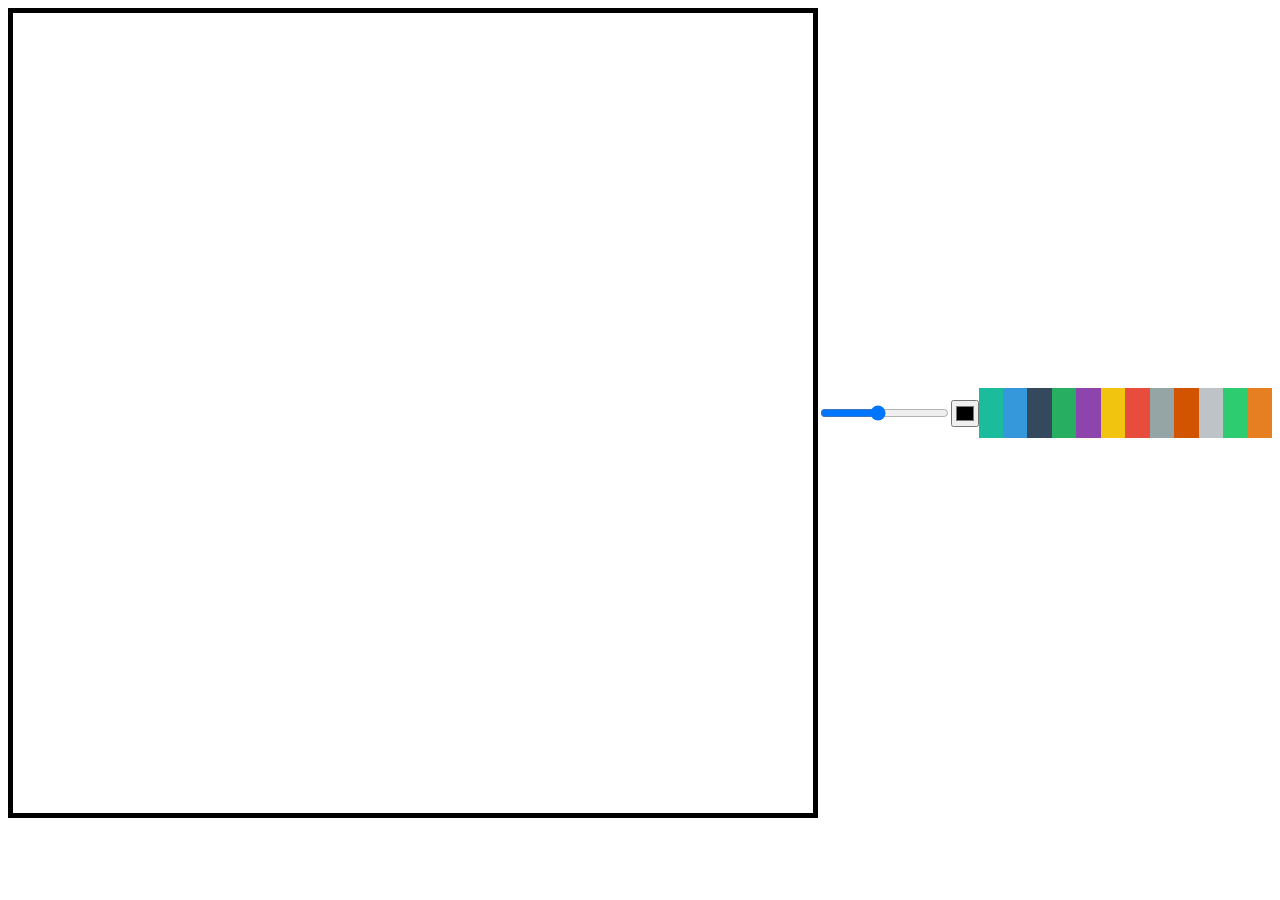
==== index.html @ afcd8c0b "2.4 컬러팔레트.." ====
<!DOCTYPE html>
<html lang="en">
<head>
    <meta charset="UTF-8">
    <meta name="viewport" content="width=device-width, initial-scale=1.0">
    <title>Meme-maker</title>
    <link rel="stylesheet" href="styles.css">
</head>
<body>
    <canvas></canvas>
    <input id="line-width" type="range" min="1" max="10"         
    value="5" step="0.1">
    <input type="color" id="color">
    <div class=" color-option" style="background-color: #1abc9c;"data-color="#1abc9c"></div>
    <div class=" color-option" style="background-color: #3498db;"data-color="#3498db"></div>
    <div class=" color-option" style="background-color: #34495e;"data-color="#34495e"></div>
    <div class=" color-option" style="background-color: #27ae60;"data-color="#27ae60"></div>
    <div class=" color-option" style="background-color: #8e44ad;"data-color="#8e44ad"></div>
    <div class=" color-option" style="background-color: #f1c40f;"data-color="#f1c40f"></div>
    <div class=" color-option" style="background-color: #e74c3c;"data-color="#e74c3c"></div>
    <div class=" color-option" style="background-color: #95a5a6;"data-color="#95a5a6"></div>
    <div class=" color-option" style="background-color: #d35400;"data-color="#d35400"></div>
    <div class=" color-option" style="background-color: #bdc3c7;"data-color="#bdc3c7"></div>
    <div class=" color-option" style="background-color: #2ecc71;"data-color="#2ecc71"></div>
    <div class=" color-option" style="background-color: #e67e22;"data-color="#e67e22"></div>
    

    
    
    
    
    
    
    
    
    
    
    
    
    <script src="app.js"></script>
</body>
</html>
---- styles.css ----
canvas {
    width:800px;
    height:800px;
    border:5px solid black;
}

body {
    display: flex;
    justify-content: center;
    align-items: center;
}  
.color-option {
    width: 50px;
    height: 50px;
    cursor: pointer;
}
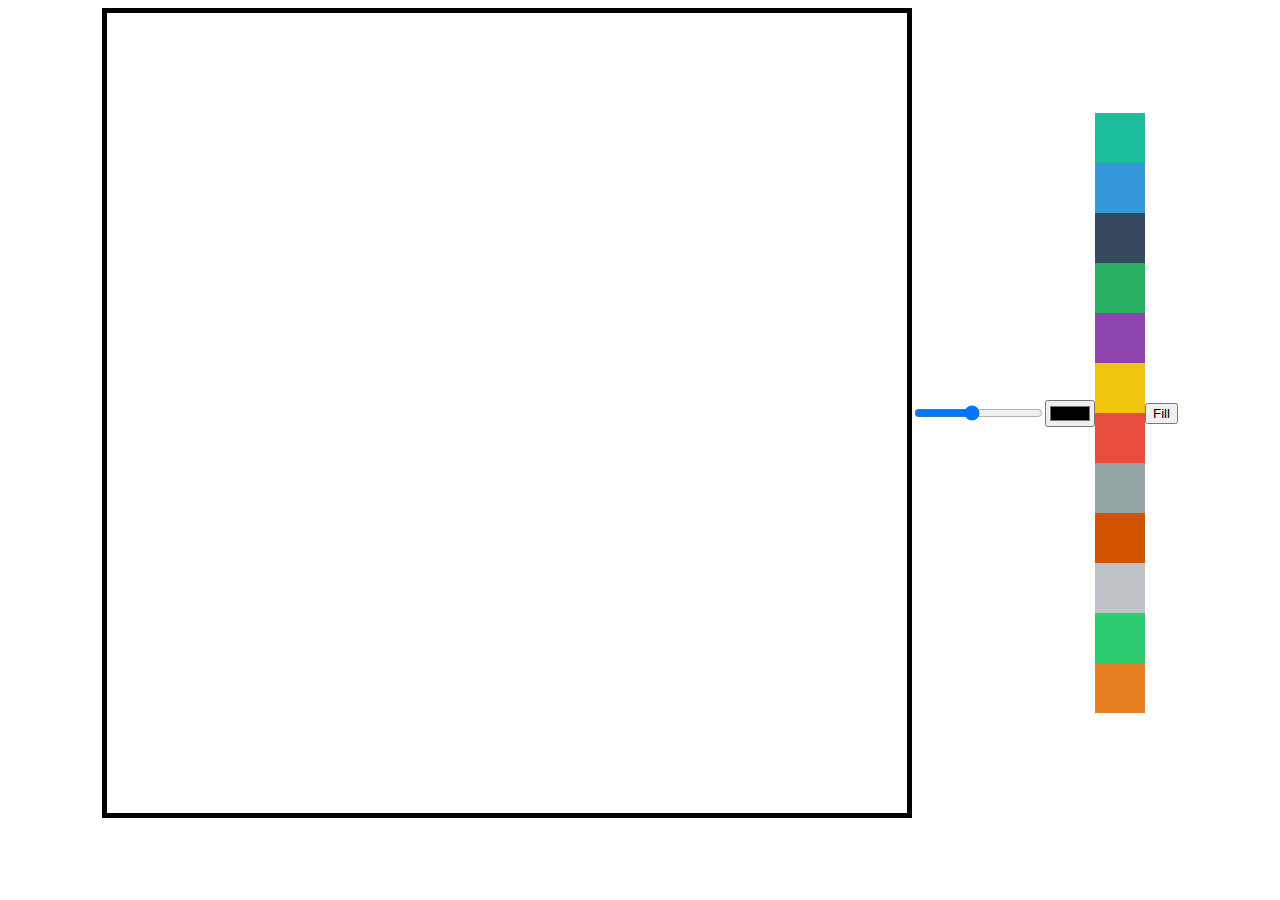
==== commit c387678f: "2.5 캔버스 채우기(Draw, Fill)" ====
--- a/index.html
+++ b/index.html
@@ -11,6 +11,7 @@
     <input id="line-width" type="range" min="1" max="10"         
     value="5" step="0.1">
     <input type="color" id="color">
+    <div>
     <div class=" color-option" style="background-color: #1abc9c;"data-color="#1abc9c"></div>
     <div class=" color-option" style="background-color: #3498db;"data-color="#3498db"></div>
     <div class=" color-option" style="background-color: #34495e;"data-color="#34495e"></div>
@@ -23,8 +24,9 @@
     <div class=" color-option" style="background-color: #bdc3c7;"data-color="#bdc3c7"></div>
     <div class=" color-option" style="background-color: #2ecc71;"data-color="#2ecc71"></div>
     <div class=" color-option" style="background-color: #e67e22;"data-color="#e67e22"></div>
+    </div>
+    <button id="mode-btn">Fill</button>
     
-
     
     
     
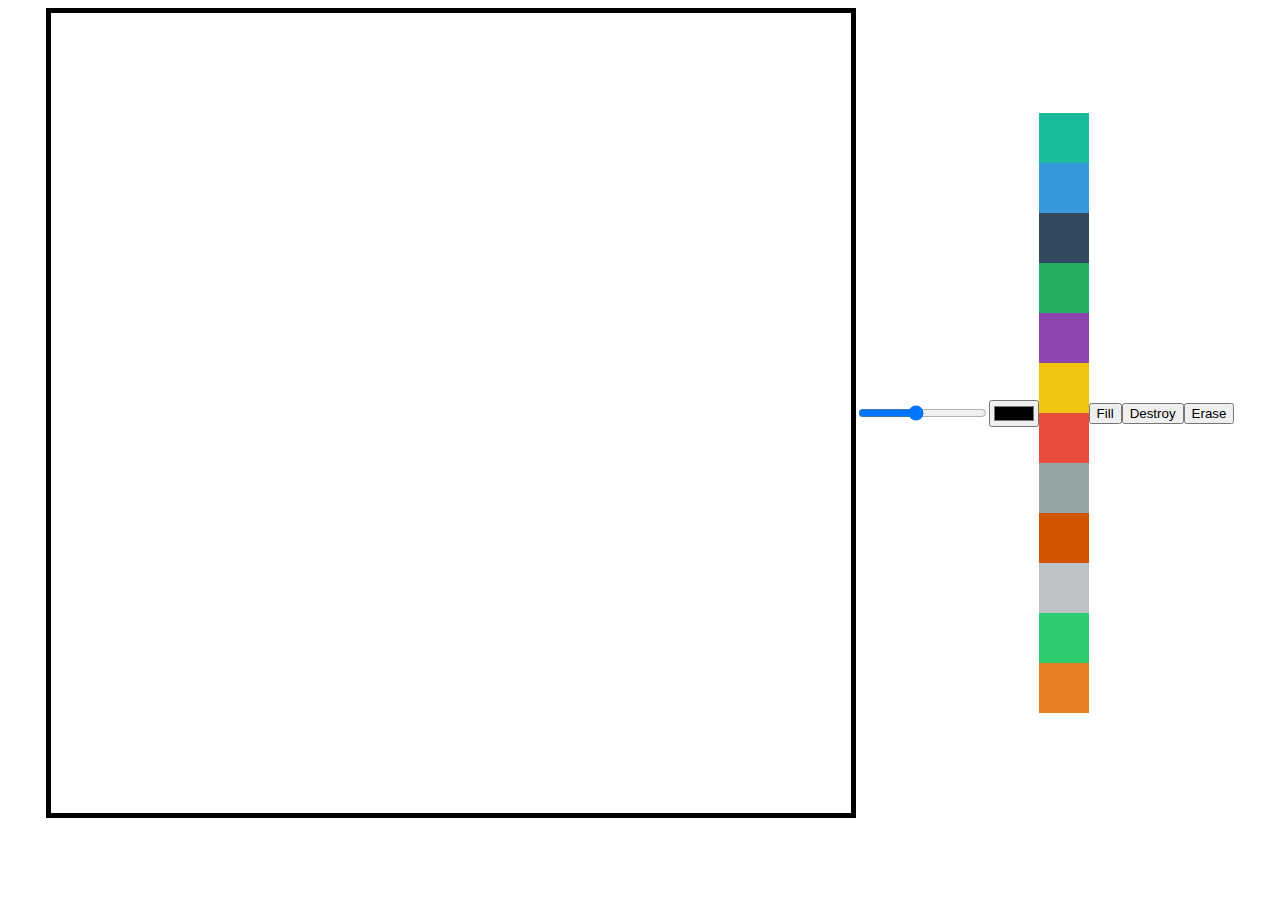
==== commit 9a894beb: "2.6 지우개 생성" ====
--- a/index.html
+++ b/index.html
@@ -26,19 +26,8 @@
     <div class=" color-option" style="background-color: #e67e22;"data-color="#e67e22"></div>
     </div>
     <button id="mode-btn">Fill</button>
-    
-    
-    
-    
-    
-    
-    
-    
-    
-    
-    
-    
-    
+    <button id="destroy-btn">Destroy</button>
+    <button id="eraser-btn">Erase</button>
     <script src="app.js"></script>
 </body>
 </html>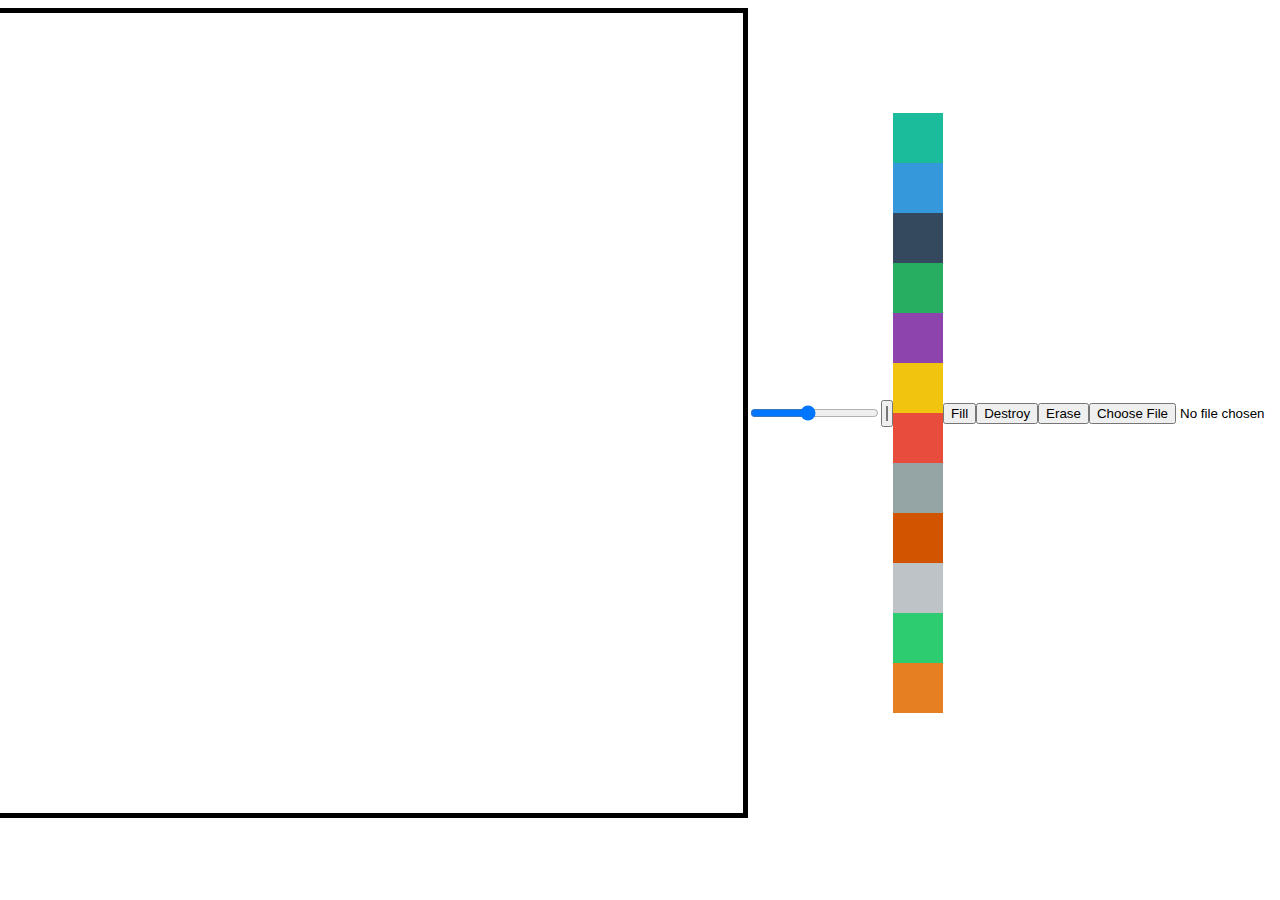
==== commit facfe17a: "3.0 이미지 추가" ====
--- a/index.html
+++ b/index.html
@@ -28,6 +28,7 @@
     <button id="mode-btn">Fill</button>
     <button id="destroy-btn">Destroy</button>
     <button id="eraser-btn">Erase</button>
+    <input type="file" accept="image/*" id="file"/>
     <script src="app.js"></script>
 </body>
 </html>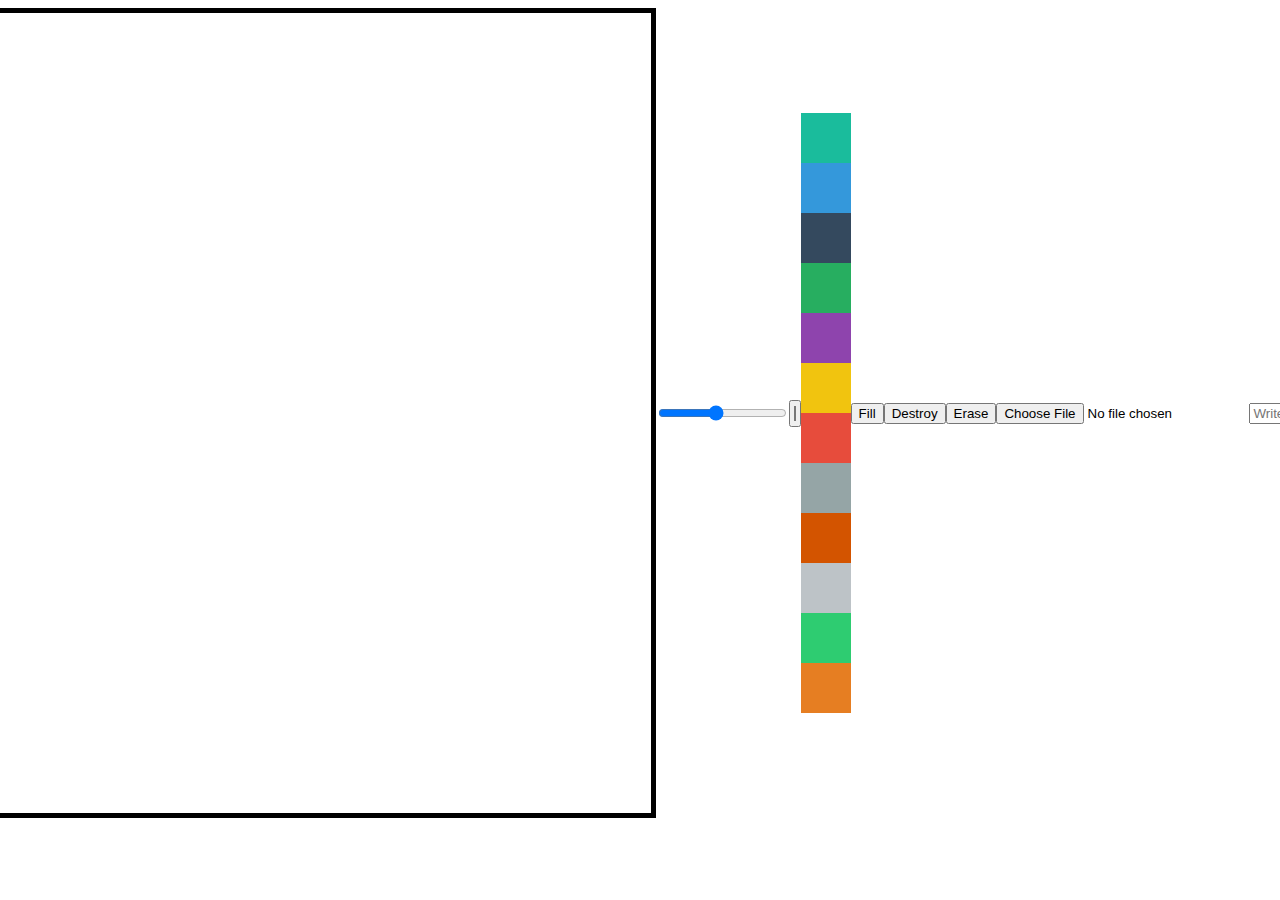
==== commit 08c3c5c1: "3.1 텍스트 삽입(ctx.save/ ctx.restore" ====
--- a/index.html
+++ b/index.html
@@ -29,6 +29,7 @@
     <button id="destroy-btn">Destroy</button>
     <button id="eraser-btn">Erase</button>
     <input type="file" accept="image/*" id="file"/>
+    <input type="text" placeholder="Write and then double click" id="text">
     <script src="app.js"></script>
 </body>
 </html>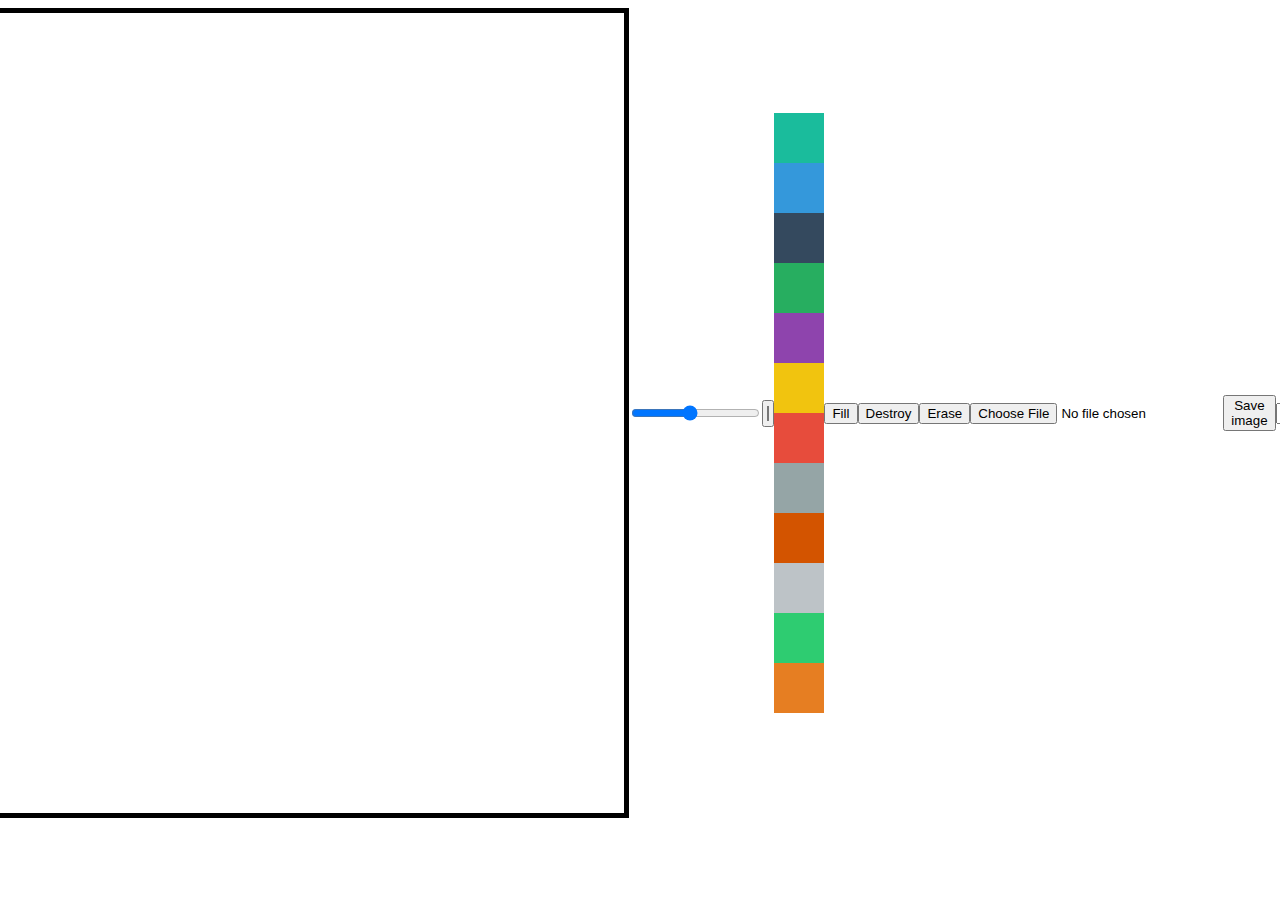
==== commit 50cea0e9: "3.2 이미지 저장" ====
--- a/index.html
+++ b/index.html
@@ -29,6 +29,7 @@
     <button id="destroy-btn">Destroy</button>
     <button id="eraser-btn">Erase</button>
     <input type="file" accept="image/*" id="file"/>
+    <button id="save">Save image</button>
     <input type="text" placeholder="Write and then double click" id="text">
     <script src="app.js"></script>
 </body>
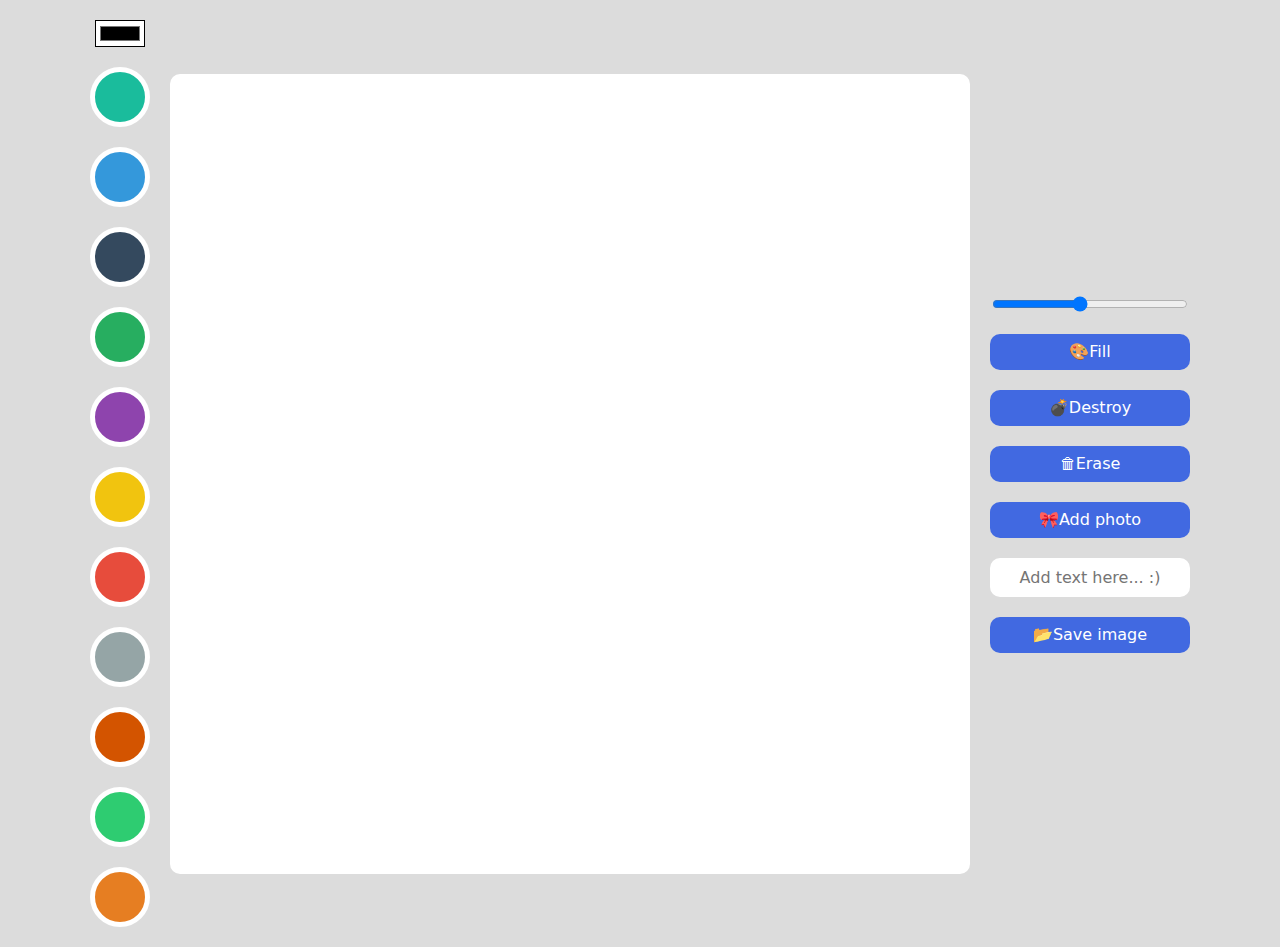
==== commit 2203a059: "3.4 CSS(label?)" ====
--- a/index.html
+++ b/index.html
@@ -7,30 +7,33 @@
     <link rel="stylesheet" href="styles.css">
 </head>
 <body>
+    <div class="color-options">
+        <input type="color" id="color">
+        <div class=" color-option" style="background-color: #1abc9c;"data-color="#1abc9c"></div>
+        <div class=" color-option" style="background-color: #3498db;"data-color="#3498db"></div>
+        <div class=" color-option" style="background-color: #34495e;"data-color="#34495e"></div>
+        <div class=" color-option" style="background-color: #27ae60;"data-color="#27ae60"></div>
+        <div class=" color-option" style="background-color: #8e44ad;"data-color="#8e44ad"></div>
+        <div class=" color-option" style="background-color: #f1c40f;"data-color="#f1c40f"></div>
+        <div class=" color-option" style="background-color: #e74c3c;"data-color="#e74c3c"></div>
+        <div class=" color-option" style="background-color: #95a5a6;"data-color="#95a5a6"></div>
+        <div class=" color-option" style="background-color: #d35400;"data-color="#d35400"></div>
+        <div class=" color-option" style="background-color: #2ecc71;"data-color="#2ecc71"></div>
+        <div class=" color-option" style="background-color: #e67e22;"data-color="#e67e22"></div>
+        </div>
     <canvas></canvas>
-    <input id="line-width" type="range" min="1" max="10"         
-    value="5" step="0.1">
-    <input type="color" id="color">
-    <div>
-    <div class=" color-option" style="background-color: #1abc9c;"data-color="#1abc9c"></div>
-    <div class=" color-option" style="background-color: #3498db;"data-color="#3498db"></div>
-    <div class=" color-option" style="background-color: #34495e;"data-color="#34495e"></div>
-    <div class=" color-option" style="background-color: #27ae60;"data-color="#27ae60"></div>
-    <div class=" color-option" style="background-color: #8e44ad;"data-color="#8e44ad"></div>
-    <div class=" color-option" style="background-color: #f1c40f;"data-color="#f1c40f"></div>
-    <div class=" color-option" style="background-color: #e74c3c;"data-color="#e74c3c"></div>
-    <div class=" color-option" style="background-color: #95a5a6;"data-color="#95a5a6"></div>
-    <div class=" color-option" style="background-color: #d35400;"data-color="#d35400"></div>
-    <div class=" color-option" style="background-color: #bdc3c7;"data-color="#bdc3c7"></div>
-    <div class=" color-option" style="background-color: #2ecc71;"data-color="#2ecc71"></div>
-    <div class=" color-option" style="background-color: #e67e22;"data-color="#e67e22"></div>
+    <div class="btns">
+    <input id="line-width" type="range" min="1" max="10" value="5" step="0.1">
+    <button id="mode-btn">🎨Fill</button>
+    <button id="destroy-btn">💣Destroy</button>
+    <button id="eraser-btn">🗑Erase</button>
+    <label for="file">
+        🎀Add photo
+        <input type="file" accept="image/*" id="file"/>
+    </label>
+    <input type="text" id="text" placeholder="Add text here... :)">
+    <button id="save">📂Save image</button>
     </div>
-    <button id="mode-btn">Fill</button>
-    <button id="destroy-btn">Destroy</button>
-    <button id="eraser-btn">Erase</button>
-    <input type="file" accept="image/*" id="file"/>
-    <button id="save">Save image</button>
-    <input type="text" placeholder="Write and then double click" id="text">
     <script src="app.js"></script>
 </body>
 </html>--- a/styles.css
+++ b/styles.css
@@ -1,7 +1,20 @@
+@import "reset.css";
+
+body {
+    display: flex;
+    gap: 20px;
+    justify-content: space-between;
+    align-items: flex-start;
+    background-color: gainsboro;
+    padding: 20px;
+    font-family: system-ui, -apple-system, BlinkMacSystemFont, 'Segoe UI', Roboto, Oxygen, Ubuntu, Cantarell, 'Open Sans', 'Helvetica Neue', sans-serif;
+}
+
 canvas {
     width:800px;
     height:800px;
-    border:5px solid black;
+    background-color: white;
+    border-radius: 10px;
 }
 
 body {
@@ -9,8 +22,56 @@
     justify-content: center;
     align-items: center;
 }  
+.btns{
+    display: flex;
+    flex-direction: column;
+    gap: 20px; 
+}
+.color-options {
+    display: flex;
+    flex-direction: column;
+    gap: 20px; 
+    align-items: center;
+}
 .color-option {
     width: 50px;
     height: 50px;
+    border-radius: 50%;
     cursor: pointer;
+    border: 5px solid white;
+    transition:transform ease-in-out.1s;
+}
+.color-option:hover {
+    transform: scale(1.2);
+}
+input#color {
+    background-color: white;
+}
+button,
+label {
+    all: unset; 
+    padding: 10px 0px;
+    text-align: center;
+    background-color: royalblue;
+    color:white; 
+    font-weight: 500;
+    cursor: pointer;
+    border-radius: 10px;
+    transition: opacity linear .1s;
+}
+
+button:hover {
+    opacity: 0.85;
+}
+
+input#file {
+    display: none;
+}
+
+input#text {
+    all: unset; 
+    padding: 10px 0px;
+    border-radius: 10px;
+    text-align: center;
+    background-color: white;
 }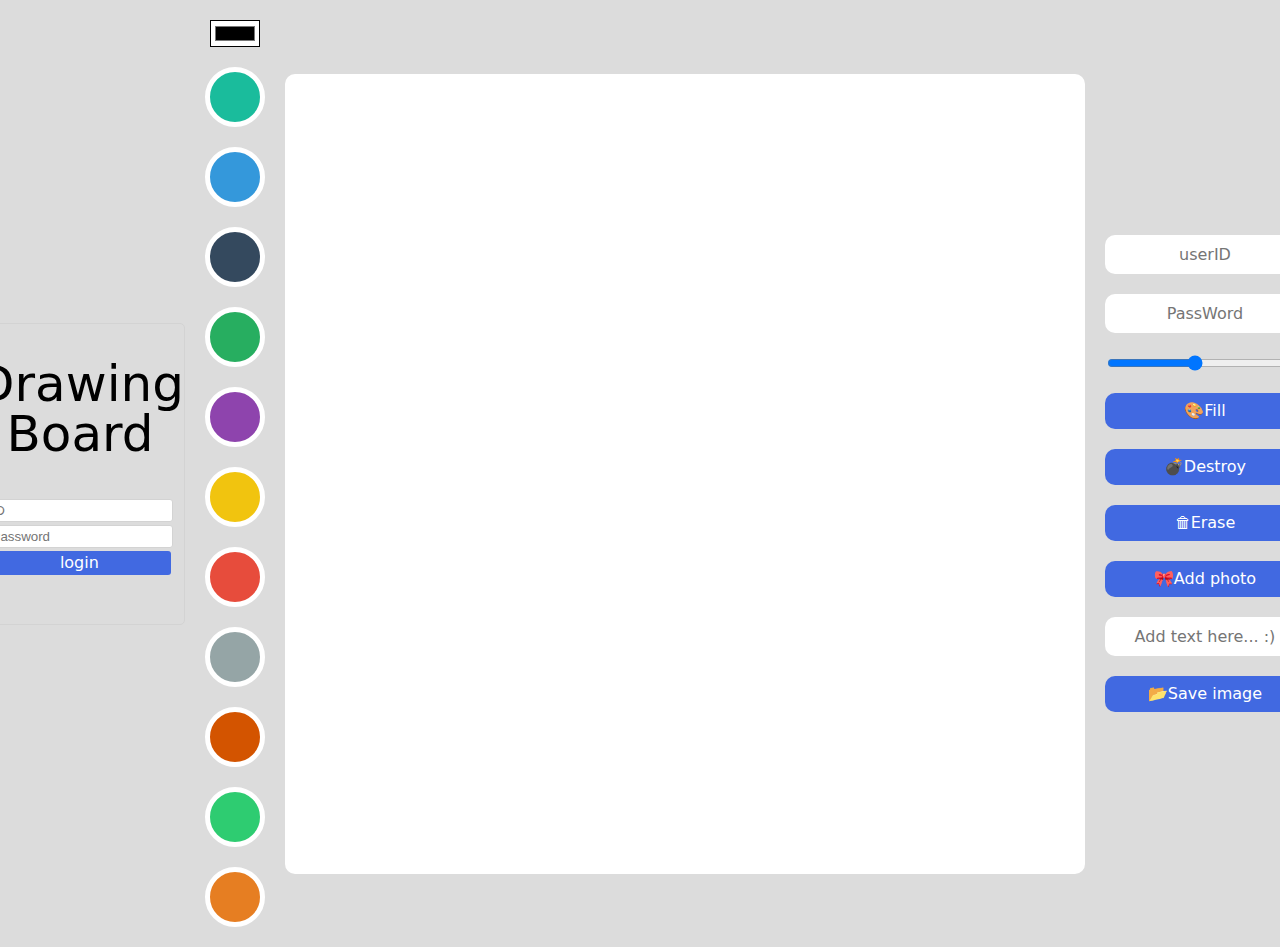
==== commit 338a42f3: "아이디패스워드 생성" ====
--- a/index.html
+++ b/index.html
@@ -4,9 +4,33 @@
     <meta charset="UTF-8">
     <meta name="viewport" content="width=device-width, initial-scale=1.0">
     <title>Meme-maker</title>
+    <style>
+    
+    </style>
     <link rel="stylesheet" href="styles.css">
+    <link rel="preconnect" href="https://fonts.googleapis.com">
+    <link rel="preconnect" href="https://fonts.gstatic.com" crossorigin>
+    <link
+        href="https://fonts.googleapis.com/css2?family=Caveat:wght@400..700&family=Kanit:ital,wght@0,100;0,200;0,300;0,400;0,500;0,600;0,700;0,800;0,900;1,100;1,200;1,300;1,400;1,500;1,600;1,700;1,800;1,900&display=swap"
+        rel="stylesheet">
+    <!-- <link rel="stylesheet" href="./IDPW.html"> -->
+    <!-- <link rel="import" href="IDPW.html"> -->
+    <!-- <iframe src="IDPW.html"></iframe> -->
 </head>
 <body>
+    <!-- <button id="ID">ID</button>
+    <button id="PW">PW</button> -->
+    <div class="main">
+        <h1 class="logo">Drawing Board</h1>
+        <div class="container">
+            <input type="text" placeholder="ID" id="id" class="account">
+            <input type="Password" placeholder="Password" id="password" class="account">
+            <button id="login" class="account">login</button>
+            <p id="alert" class="account"> </p>
+        </div>
+    </div>
+    </div>
+    <script src="script.js"></script>
     <div class="color-options">
         <input type="color" id="color">
         <div class=" color-option" style="background-color: #1abc9c;"data-color="#1abc9c"></div>
@@ -23,7 +47,12 @@
         </div>
     <canvas></canvas>
     <div class="btns">
+    <input type="text" id="text" placeholder="userID">
+    <input type="text" id="text" placeholder="PassWord">
     <input id="line-width" type="range" min="1" max="10" value="5" step="0.1">
+    <!-- <button id="ID">ID:__________</button>
+    <button id="PW">PW:__________</button> -->
+    <!-- <button id="PW">Login</button> -->
     <button id="mode-btn">🎨Fill</button>
     <button id="destroy-btn">💣Destroy</button>
     <button id="eraser-btn">🗑Erase</button>
@@ -35,5 +64,6 @@
     <button id="save">📂Save image</button>
     </div>
     <script src="app.js"></script>
+    <script src="아이디비번.html"></script>
 </body>
 </html>--- a/styles.css
+++ b/styles.css
@@ -74,4 +74,41 @@
     border-radius: 10px;
     text-align: center;
     background-color: white;
+}
+
+.main {
+    width: 250px;
+    height: 300px;
+    display: flex;
+    justify-content: center;
+    align-items: center;
+    flex-direction: column;
+    border: 1px solid lightgrey;
+    border-radius: 5px;
+}
+
+.logo {
+    margin-top: 0px;
+    margin-bottom: 40px;
+    font-size: 50px;
+    text-align: center;
+}
+
+#login {
+    width: 95%;
+    background-color: royalblue;
+    border-color: transparent;
+    color: white;
+}
+
+.account {
+    display: block;
+    margin-bottom: 3px;
+    padding: 3px;
+    border: 1px solid lightgray;
+    border-radius: 3px;
+}
+
+#alert {
+    border-color: transparent;
 }